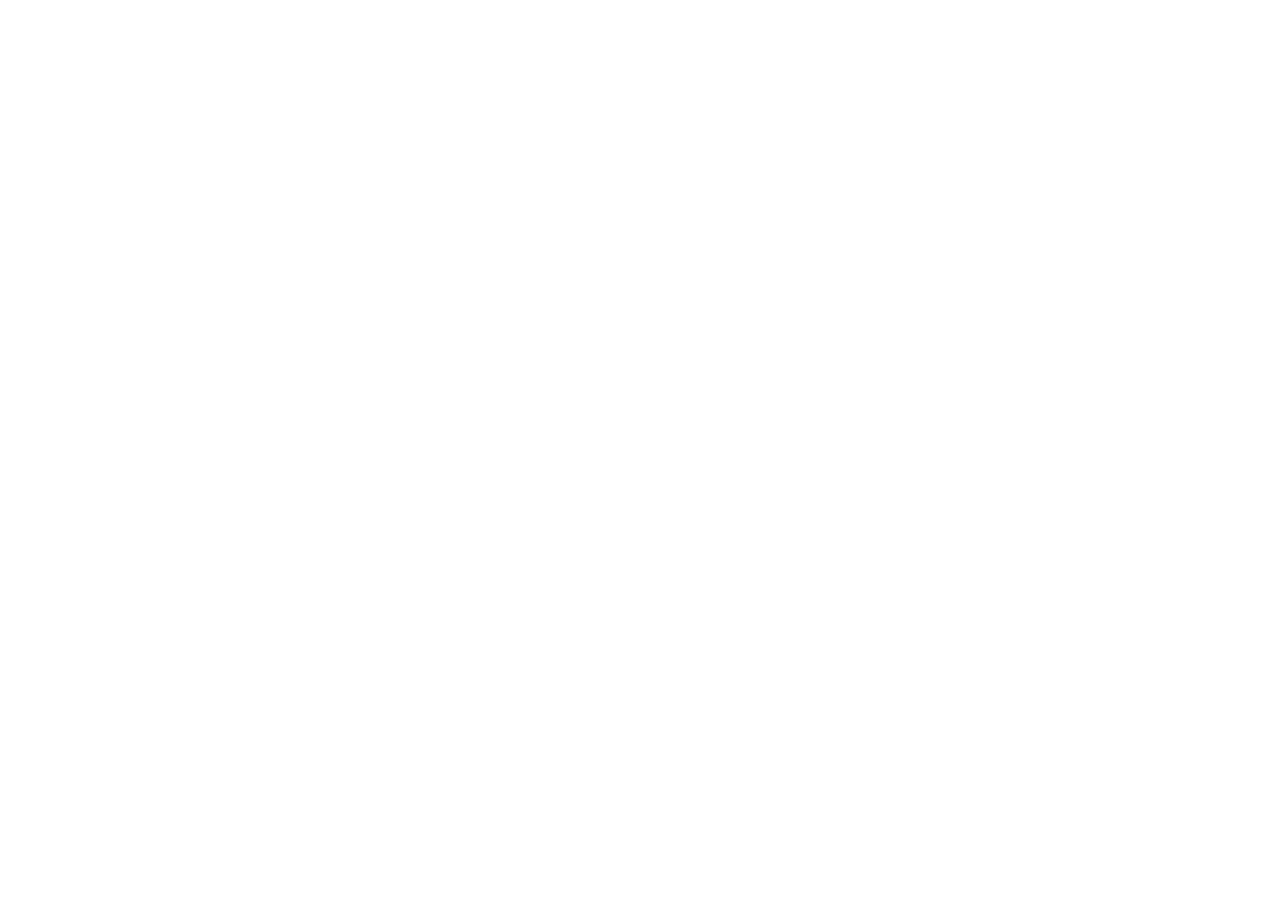
==== index.html @ 7c11d815 "Index_change" ====
<!DOCTYPE html>
<!-- saved from url=(0067)http://www.jdiazportfolio.com/desarollo_atraczion/html/index_6.html -->
<html>
<!--<![endif]-->

<head>
    <meta http-equiv="Content-Type" content="text/html; charset=UTF-8">
    <title>APP_ADVANCE
    </title>
    <meta name="google-site-verification" content="ICYBX1Roi07KupctHQJ2DNbftctWstk0-SpEl299LWQ">
    <meta charset="UTF-8">
    <script type="text/javascript" src="js/jquery-1.11.0.js"></script>
    <script type="text/javascript" src="js/uikit.js"></script>
    <script type="text/javascript" src="js/skrollr.min.js"></script>
    <meta name="description" content="">
    <meta name="Keywords" content="">
    <meta name="viewport" content="width=device-width, initial-scale=1.0, maximum-scale=1.0, user-scalable=no">
    <link type="text/css" rel="stylesheet" href="css/style.css">
    <link type="text/css" rel="stylesheet" href="css/style_mediaqueries.css">
    
   
</head>
<body>

</body>

</html>
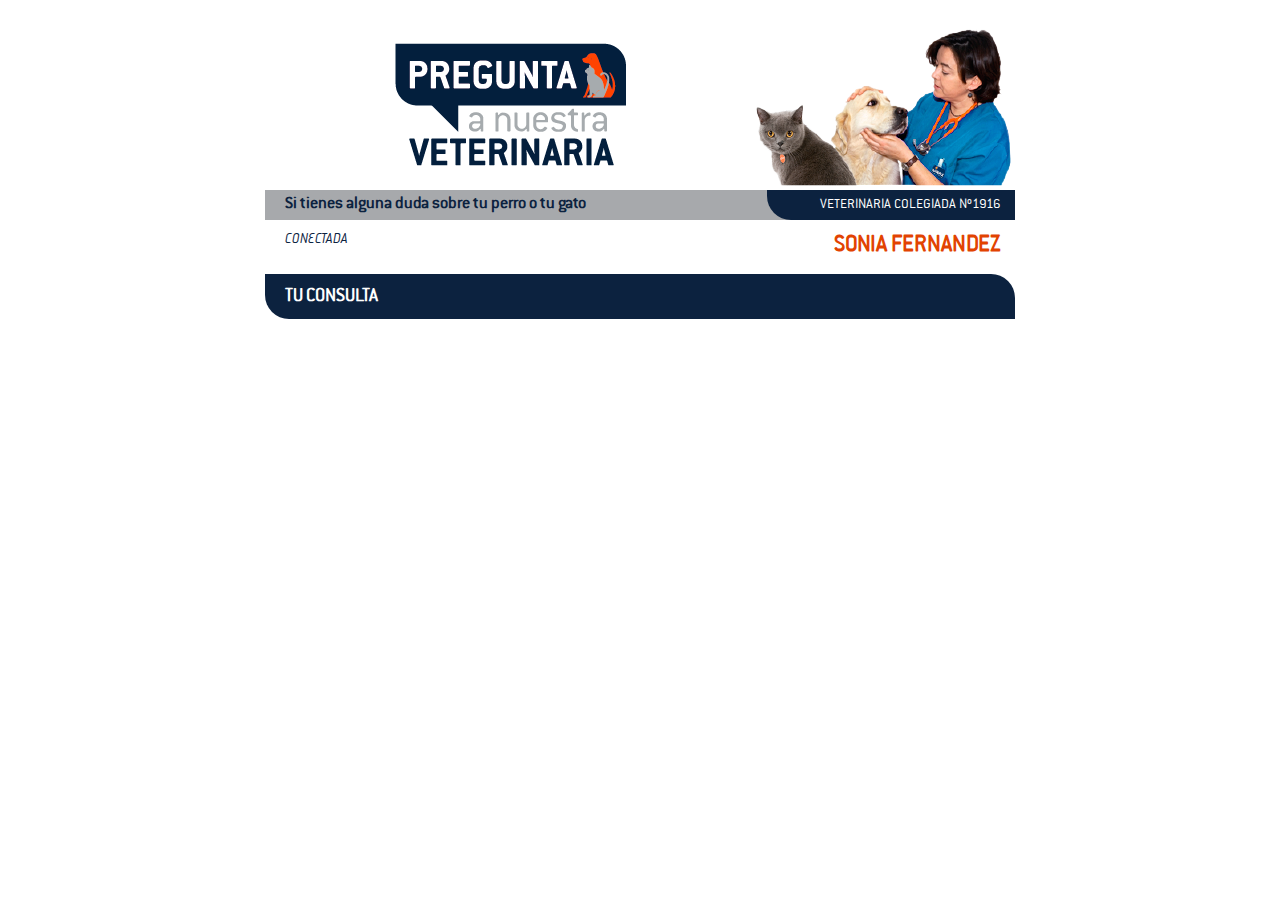
==== commit e2a0436e: "1er_maquetacion" ====
--- a/index.html
+++ b/index.html
@@ -21,6 +21,30 @@
    
 </head>
 <body>
+<div class="app">
+<header>
+    <div class="img">
+           <img src="img/img_cab_app_advance.png" alt="">
+    </div>
+    <div class="txt">
+        <ul>
+            <li><h2>Si tienes alguna duda sobre tu perro o  tu gato</h2></li>
+             <li class="colegiada"><span>VETERINARIA COLEGIADA  Nº1916</span></li>
+        </ul> 
+        <ul class="perfil">
+            <li>Conectada</li>
+            <li>Sonia Fernandez</li>
+
+        </ul>
+    </div>  
+    </header>
+
+
+    <div class="consulta">
+        <div class="cab">
+       <h3>TU CONSULTA</h3>
+
+    </div>
 
 </body>
 
--- a/css/style.css
+++ b/css/style.css
@@ -0,0 +1,138 @@
+/* GENERAL CHANGES */
+
+
+/* FONTS */
+/* GENERAL CHANGES */
+
+
+/* FONTS */
+
+@font-face {
+    font-family: 'conduit_itc_lightregular';
+    src: url('fonts/Conduit_ITC_Light.eot');
+    src: url('fonts/Conduit_ITC_Light.eot?#iefix') format('embedded-opentype'),
+         url('fonts/Conduit_ITC_Light.woff2') format('woff2'),
+         url('fonts/Conduit_ITC_Light.woff') format('woff'),
+         url('fonts/Conduit_ITC_Light.ttf') format('truetype'),
+         url('fonts/Conduit_ITC_Light.svg#conduit_itc_lightregular') format('svg');
+    font-weight: normal;
+    font-style: normal;
+
+}
+
+@font-face {
+    font-family: 'conduit_itclight_italic';
+    src: url('fonts/CONITCLI_0-webfont.eot');
+    src: url('fonts/CONITCLI_0-webfont.eot?#iefix') format('embedded-opentype'),
+         url('fonts/CONITCLI_0-webfont.woff2') format('woff2'),
+         url('fonts/CONITCLI_0-webfont.woff') format('woff'),
+         url('fonts/CONITCLI_0-webfont.ttf') format('truetype'),
+         url('fonts/CONITCLI_0-webfont.svg#conduit_itclight_italic') format('svg');
+    font-weight: normal;
+    font-style: normal;
+
+}
+
+/* Fin Fonts */
+
+
+/* APP */
+
+.app{
+  margin:auto;
+  width: 750px;
+  height: auto;
+  padding: 20px;
+}
+
+header{
+  position: relative;
+}
+
+header .img{
+  text-align: right;
+}
+
+header .txt {
+    height: auto;
+}
+
+.txt ul {
+    background-color: #a7a9ac;
+    height: 30px;
+    margin: 0;
+    padding-left: 20px;
+}
+
+.txt  ul + ul{
+    background-color:transparent;
+}
+
+header li{
+  position: relative;
+  display: inline-block;
+  vertical-align: top;
+}
+
+header li + li {
+    background-color: #0c223f;
+    border-radius: 0 0 0 24px;
+    height: 26px;
+    padding-right: 14px;
+    padding-top: 4px;
+    position: absolute;
+    right: 0;
+    text-align: right;
+    width: 234px;
+}
+
+header li span {
+    color: #fff;
+    font-family: "conduit_itc_lightregular";
+    font-size: 15px;
+}
+
+h2 {
+    color: #0c223f;
+    font-family: "conduit_itc_lightregular";
+    font-size: 18px;
+    margin: 0;
+    padding-top: 7px;
+    vertical-align: middle;
+}
+
+h3 {
+    color: #fff;
+    font-family: "conduit_itc_lightregular";
+    font-size: 20px;
+    margin: 0;
+    padding-top: 14px;
+}
+
+.perfil {
+    padding-top: 10px;
+}
+
+.perfil li {
+    color: #0c223f;
+    font-family: "conduit_itclight_italic";
+    font-size: 15px;
+    text-transform: uppercase;
+}
+
+.perfil li + li {
+    background: none repeat scroll 0 0 rgba(0, 0, 0, 0);
+    color: #e24301;
+    font-family: "conduit_itc_lightregular";
+    font-size: 25px;
+    font-weight: bold;
+    text-align: right;
+}
+
+.consulta .cab {
+    background-color: #0c223f;
+    border-radius: 0 24px;
+    height: 45px;
+    margin-top: 14px;
+    padding-left: 20px;
+}
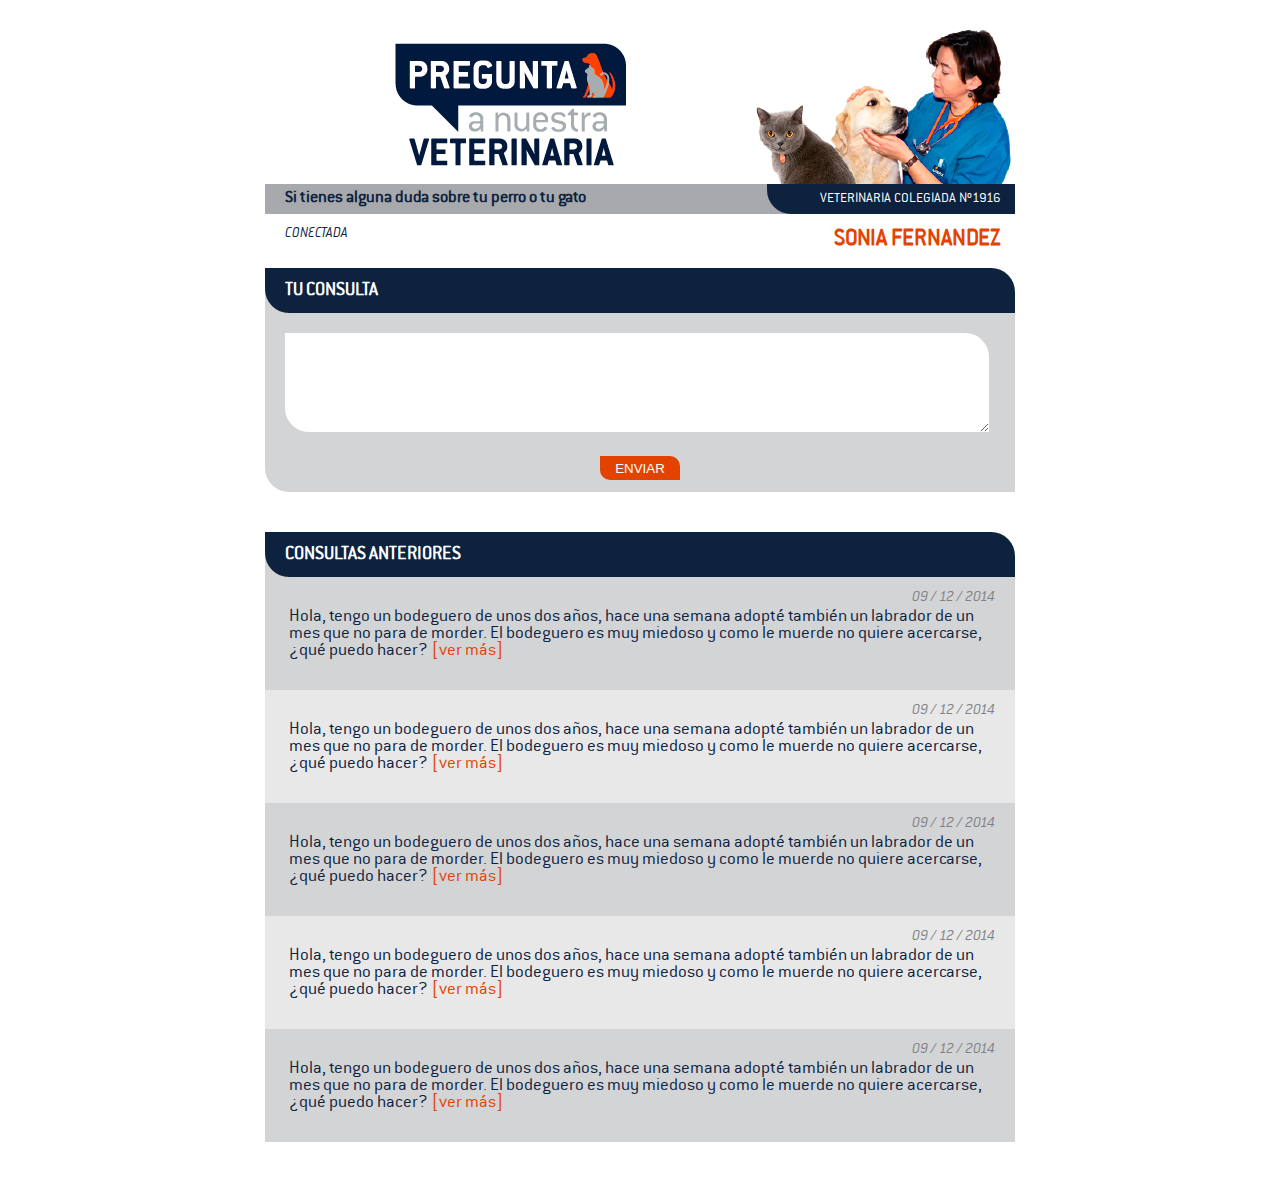
==== commit 8581dc89: "1era_pantalla" ====
--- a/index.html
+++ b/index.html
@@ -42,10 +42,48 @@
 
     <div class="consulta">
         <div class="cab">
-       <h3>TU CONSULTA</h3>
+            <h3>TU CONSULTA</h3>
+        </div>
+        <textarea></textarea>
+    <div class="button">
+        <button>ENVIAR</button>
+    </div>
+</div>
 
-    </div>
-
+        <div class="consulta_ant">
+        <div class="cab">
+            <h3>CONSULTAS ANTERIORES</h3>
+        </div>
+        <div class="odd_row">
+            <span class="date">09 / 12 / 2014</span>
+            <p>Hola, tengo un bodeguero de unos dos años, hace una semana adopté también un labrador de un
+mes que no para de morder. El bodeguero es muy miedoso y como le muerde no quiere acercarse, 
+¿qué puedo hacer?<a href="#">[ver más]</a></span></p>
+        </div>
+        <div class="pair_row">
+            <span class="date">09 / 12 / 2014</span>
+            <p>Hola, tengo un bodeguero de unos dos años, hace una semana adopté también un labrador de un
+mes que no para de morder. El bodeguero es muy miedoso y como le muerde no quiere acercarse, 
+¿qué puedo hacer?<a href="#">[ver más]</a></p>
+        </div>
+        <div class="odd_row">
+            <span class="date">09 / 12 / 2014</span>
+            <p>Hola, tengo un bodeguero de unos dos años, hace una semana adopté también un labrador de un
+mes que no para de morder. El bodeguero es muy miedoso y como le muerde no quiere acercarse, 
+¿qué puedo hacer?<a href="#">[ver más]</a></p>
+        </div>
+        <div class="pair_row">
+        <span class="date">09 / 12 / 2014</span>
+        <p>Hola, tengo un bodeguero de unos dos años, hace una semana adopté también un labrador de un
+mes que no para de morder. El bodeguero es muy miedoso y como le muerde no quiere acercarse, 
+¿qué puedo hacer?<a href="#">[ver más]</a></p>
+        </div>
+        <div class="odd_row">
+        <span class="date">09 / 12 / 2014</span>
+        <p>Hola, tengo un bodeguero de unos dos años, hace una semana adopté también un labrador de un
+mes que no para de morder. El bodeguero es muy miedoso y como le muerde no quiere acercarse, 
+¿qué puedo hacer?<a href="#">[ver más]</a></p>
+        </div>
 </body>
 
 </html>--- a/css/style.css
+++ b/css/style.css
@@ -40,6 +40,7 @@
 
 .app{
   margin:auto;
+  margin-bottom: 20px;
   width: 750px;
   height: auto;
   padding: 20px;
@@ -49,8 +50,9 @@
   position: relative;
 }
 
-header .img{
-  text-align: right;
+header .img {
+    height: 156px;
+    text-align: right;
 }
 
 header .txt {
@@ -109,6 +111,14 @@
     padding-top: 14px;
 }
 
+p {
+    color: #0c223f;
+    font-family: "conduit_itc_lightregular";
+    font-size: 19px;
+    margin: 0;
+    padding: 20px;
+}
+
 .perfil {
     padding-top: 10px;
 }
@@ -129,6 +139,12 @@
     text-align: right;
 }
 
+.consulta {
+    background-color: #d3d4d5;
+    border-radius: 0 24px;
+    height: 224px;
+}
+
 .consulta .cab {
     background-color: #0c223f;
     border-radius: 0 24px;
@@ -136,3 +152,80 @@
     margin-top: 14px;
     padding-left: 20px;
 }
+
+textarea{
+    border: 0 none;
+    border-radius: 0 24px;
+    height: 95px;
+    margin: 20px;
+    width: 700px;
+}
+
+
+p {
+    color: #0c223f;
+    font-family: "conduit_itc_lightregular";
+    font-size: 19px;
+    margin: 0;
+    padding: 4px 24px 30px;
+    text-align: left;
+}
+
+.button{
+     text-align: center; 
+}
+
+button {
+    background-color: #e24301;
+    border: 0 none;
+    border-radius: 0 10px;
+    color: #fff;
+    height: 24px;
+    text-align: center;
+    width: 80px;
+}
+
+.consulta_ant {
+    background-color:#d3d4d5;
+    margin-top:  40px;
+    border-radius: 0 24px;
+    height: auto;
+}
+
+.consulta_ant .cab {
+    background-color: #0c223f;
+    border-radius: 0 24px;
+    height: 45px;
+    margin-top: 14px;
+    padding-left: 20px;
+}
+
+
+.odd_row {
+    background-color: #d3d4d5;
+    display: block;
+    height: auto;
+    padding-top: 10px;
+    text-align: right;
+}
+
+.pair_row{
+    background-color: #e8e8e8;
+    display: block;
+    height: auto;
+    vertical-align: middle;
+    padding-top: 10px;
+    text-align: right;
+}
+
+.date{
+  font-family:"conduit_itclight_italic";
+  padding-right:20px;
+  color: #808285;
+}
+
+.consulta_ant a{
+    color: #e24301;
+    padding-left: 4px;
+    text-decoration: none;
+}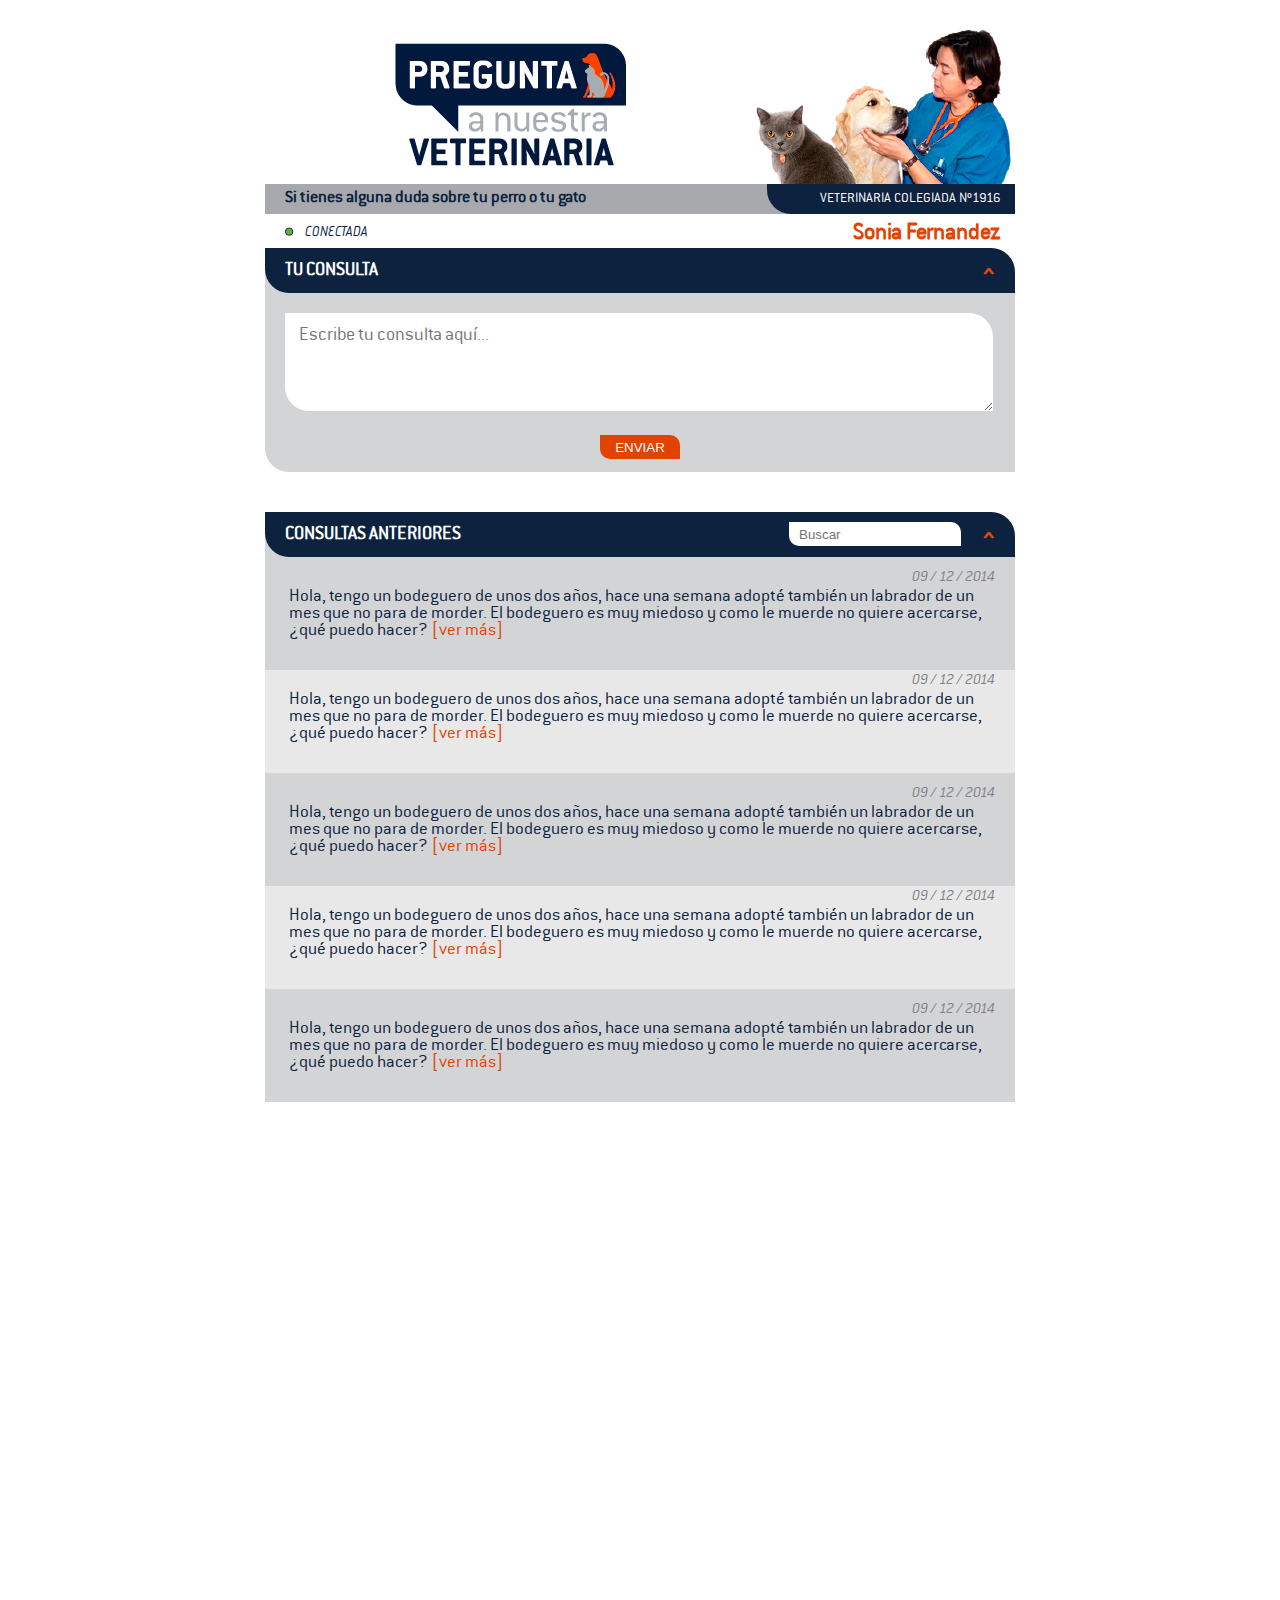
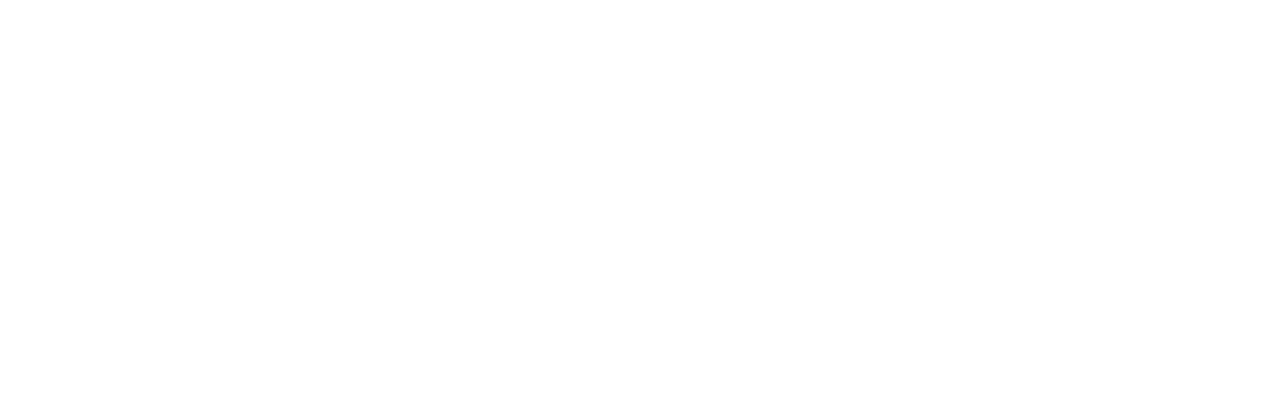
==== commit 2293f384: "CHANGES_CSS" ====
--- a/index.html
+++ b/index.html
@@ -32,8 +32,8 @@
              <li class="colegiada"><span>VETERINARIA COLEGIADA  Nº1916</span></li>
         </ul> 
         <ul class="perfil">
-            <li>Conectada</li>
-            <li>Sonia Fernandez</li>
+            <li><span>Conectada</span></li>
+            <li><h3>Sonia Fernandez</h3></li>
 
         </ul>
     </div>  
@@ -44,7 +44,7 @@
         <div class="cab">
             <h3>TU CONSULTA</h3>
         </div>
-        <textarea></textarea>
+        <textarea placeholder="Escribe tu consulta aquí..."></textarea>
     <div class="button">
         <button>ENVIAR</button>
     </div>
@@ -53,6 +53,7 @@
         <div class="consulta_ant">
         <div class="cab">
             <h3>CONSULTAS ANTERIORES</h3>
+            <input type="text" placeholder="Buscar">
         </div>
         <div class="odd_row">
             <span class="date">09 / 12 / 2014</span>
@@ -84,6 +85,11 @@
 mes que no para de morder. El bodeguero es muy miedoso y como le muerde no quiere acercarse, 
 ¿qué puedo hacer?<a href="#">[ver más]</a></p>
         </div>
+<div class="loading">
+
+</div>
 </body>
 
-</html>+
+</html>
+
--- a/css/style.css
+++ b/css/style.css
@@ -33,6 +33,19 @@
 
 }
 
+@font-face {
+    font-family: 'conduit_itcbold';
+    src: url('fonts/CONDITCB_0-webfont.eot');
+    src: url('fonts/CONDITCB_0-webfont.eot?#iefix') format('embedded-opentype'),
+         url('fonts/CONDITCB_0-webfont.woff2') format('woff2'),
+         url('fonts/CONDITCB_0-webfont.woff') format('woff'),
+         url('fonts/CONDITCB_0-webfont.ttf') format('truetype'),
+         url('fonts/CONDITCB_0-webfont.svg#conduit_itcbold') format('svg');
+    font-weight: normal;
+    font-style: normal;
+
+}
+
 /* Fin Fonts */
 
 
@@ -56,7 +69,7 @@
 }
 
 header .txt {
-    height: auto;
+    height: 50px;
 }
 
 .txt ul {
@@ -104,11 +117,45 @@
 }
 
 h3 {
+    background: url("../img/img_icon_arrow.png") no-repeat scroll 698px 20px rgba(0, 0, 0, 0);
     color: #fff;
+    display: inline-block;
     font-family: "conduit_itc_lightregular";
     font-size: 20px;
     margin: 0;
     padding-top: 14px;
+    width: 100%;
+}
+
+h4 {
+    background: url("../img/img_icon_question.png") no-repeat scroll 10px 0px rgba(0, 0, 0, 0);
+    color: #0c223f;
+    display: inline-block;
+    font-family: "conduit_itc_lightregular";
+    font-size: 20px;
+    font-weight: 800;
+    margin: 0;
+    max-width: 706px;
+    padding-left: 44px;
+    padding-top: 4px;
+    text-align: left;
+    width: 100%;
+}
+
+.answer h4 {
+    background: url("../img/img_icon_answer.png") no-repeat scroll 10px 10px rgba(0, 0, 0, 0);
+    color: #0c223f;
+    display: inline-block;
+    font-family: "conduit_itc_lightregular";
+    font-size: 20px;
+    font-weight: 800;
+    margin: 0;
+    max-width: 706px;
+    padding-left: 44px;
+    padding-top: 14px;
+    padding-bottom: 4px;
+    text-align: left;
+    width: 100%;
 }
 
 p {
@@ -119,24 +166,30 @@
     padding: 20px;
 }
 
-.perfil {
-    padding-top: 10px;
-}
-
-.perfil li {
+.perfil li span {
+    background: url("../img/img_icon_on.png") no-repeat scroll 0 4px rgba(0, 0, 0, 0);
     color: #0c223f;
     font-family: "conduit_itclight_italic";
     font-size: 15px;
+    padding-left: 20px;
     text-transform: uppercase;
+}
+
+.perfil > li {
+    padding-top: 8px;
 }
 
 .perfil li + li {
     background: none repeat scroll 0 0 rgba(0, 0, 0, 0);
+}
+
+.perfil h3{
     color: #e24301;
     font-family: "conduit_itc_lightregular";
     font-size: 25px;
     font-weight: bold;
     text-align: right;
+    padding-top: 0px;
 }
 
 .consulta {
@@ -145,22 +198,47 @@
     height: 224px;
 }
 
+.cab {
+    background-color: #0c223f;
+    border-radius: 0 24px;
+    height: 45px;
+    margin-top: 14px;
+    padding-left: 20px;
+    padding-right: 20px;
+}
+
 .consulta .cab {
     background-color: #0c223f;
     border-radius: 0 24px;
     height: 45px;
     margin-top: 14px;
     padding-left: 20px;
-}
-
-textarea{
+    padding-right: 20px;
+}
+
+input {
     border: 0 none;
-    border-radius: 0 24px;
-    height: 95px;
+    border-radius: 0 10px;
+    height: 22px;
+    margin-right: 20px;
+    margin-top: 10px;
+    padding-left: 10px;
+    position: absolute;
+    top:0;
+    right: 34px;
+    width: 160px;
+}
+
+textarea {
+    border: 0 none;
+    border-radius: 0 24px;
+    font-family: "conduit_itc_lightregular";
+    font-size: 20px;
+    height: 70px;
     margin: 20px;
-    width: 700px;
-}
-
+    padding: 14px;
+    width: 680px;
+}
 
 p {
     color: #0c223f;
@@ -186,13 +264,14 @@
 }
 
 .consulta_ant {
-    background-color:#d3d4d5;
-    margin-top:  40px;
-    border-radius: 0 24px;
+    background-color: #d3d4d5;
+    border-radius: 0 24px 24px;
     height: auto;
+    margin-top: 40px;
 }
 
 .consulta_ant .cab {
+    position: relative;
     background-color: #0c223f;
     border-radius: 0 24px;
     height: 45px;
@@ -214,7 +293,6 @@
     display: block;
     height: auto;
     vertical-align: middle;
-    padding-top: 10px;
     text-align: right;
 }
 
@@ -228,4 +306,30 @@
     color: #e24301;
     padding-left: 4px;
     text-decoration: none;
+}
+
+.question p{
+  padding-left: 44px;
+}
+
+.answer {
+    background-color: #f4f4f4;
+    padding-top: 10px;
+}
+
+.answer p{
+  padding-left: 44px;
+  color:#666666;
+}
+
+.no_show{
+  display: none;
+}
+
+.loading{
+  position: absolute;
+  background-color:#fff;
+  opacity: 0.8;
+  width: 100%;
+  height:100%;
 }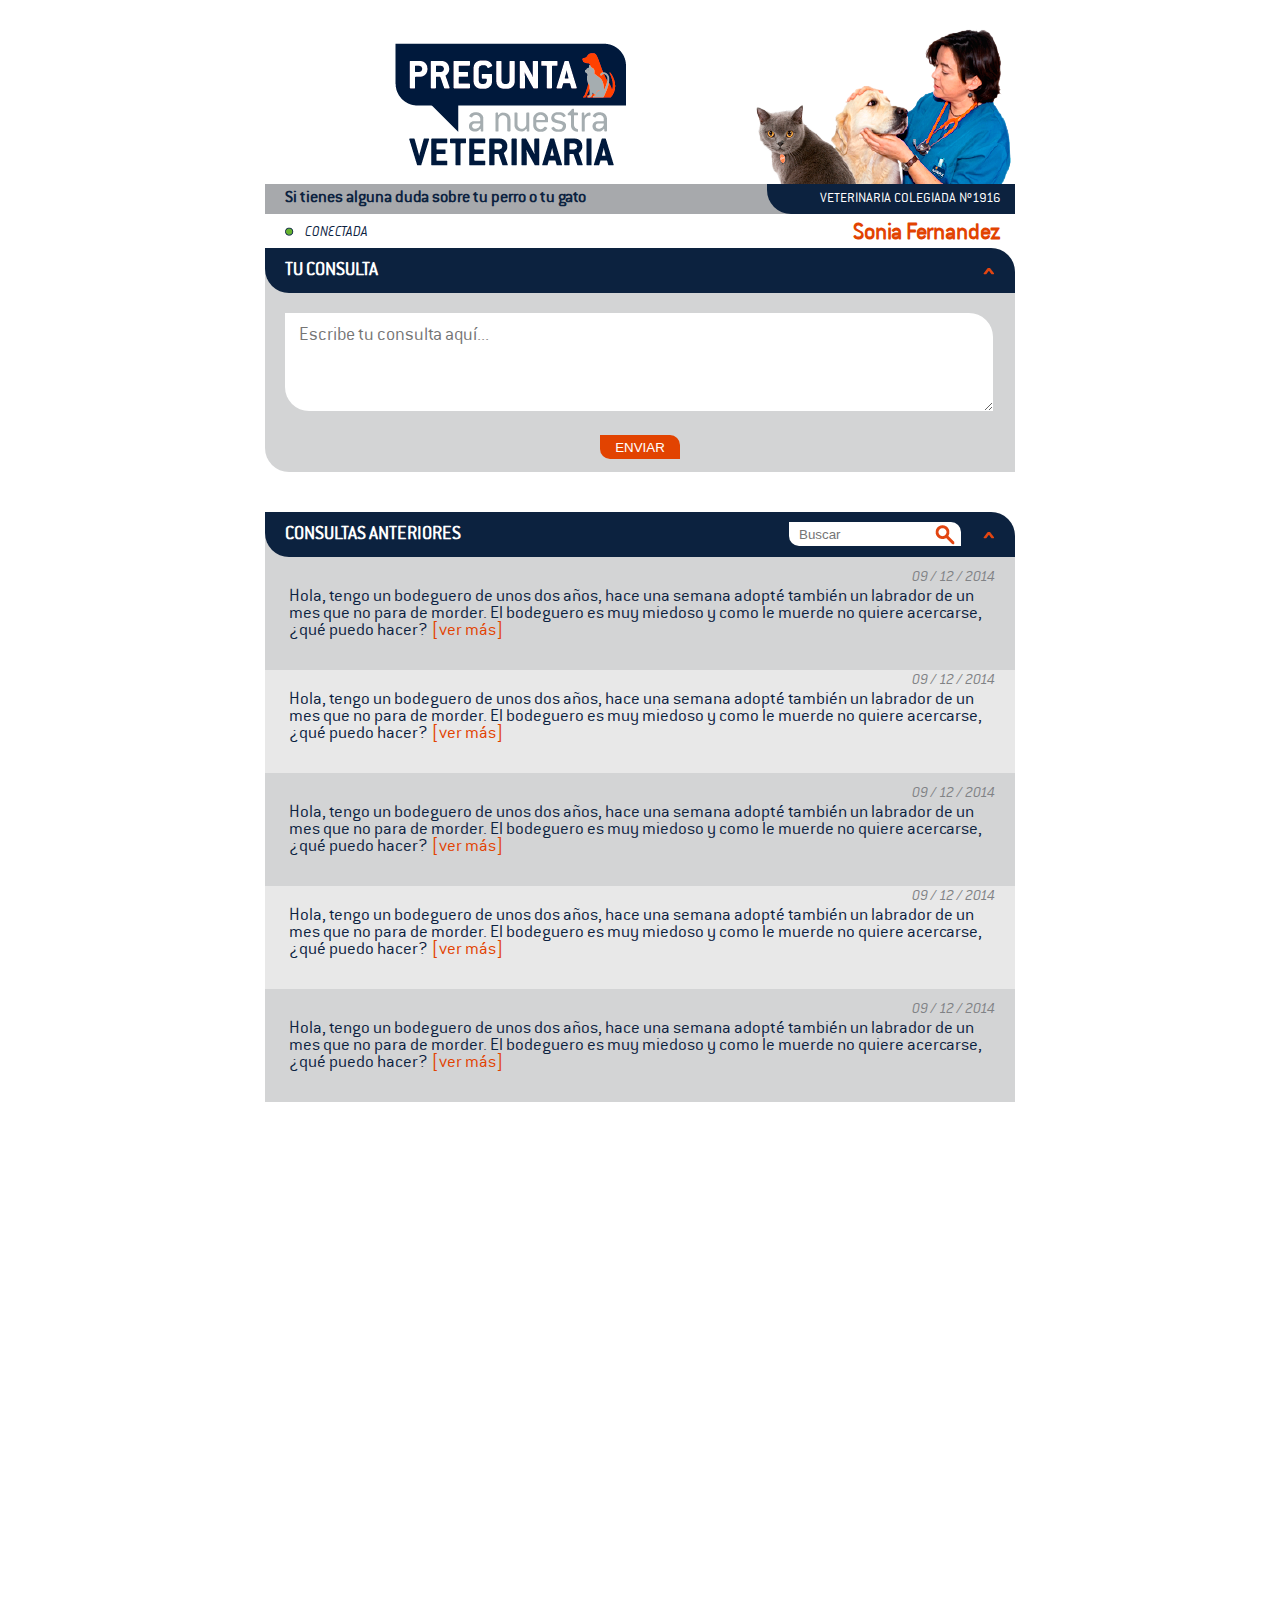
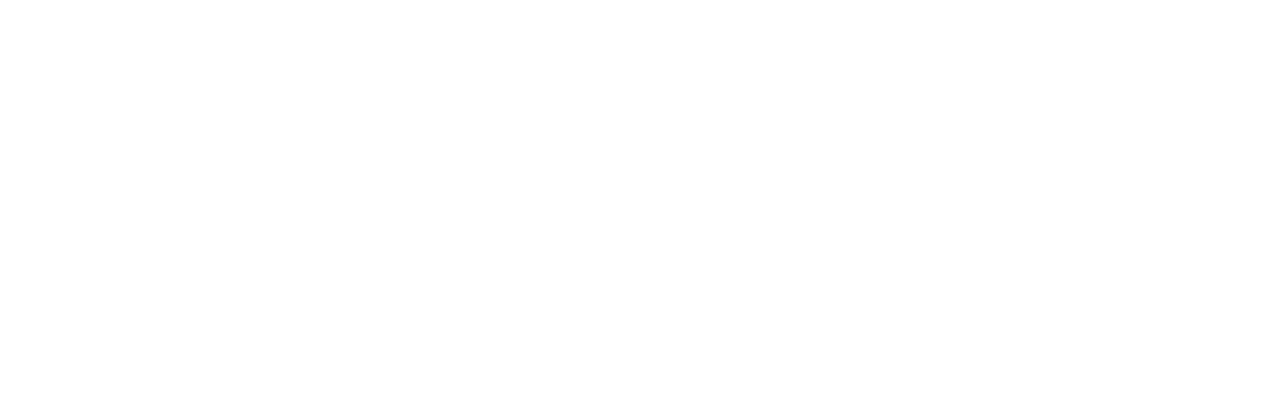
==== commit c88f30d8: "ICON (LUPA + CLOSE)" ====
--- a/index.html
+++ b/index.html
@@ -54,6 +54,7 @@
         <div class="cab">
             <h3>CONSULTAS ANTERIORES</h3>
             <input type="text" placeholder="Buscar">
+            <input class="lupa">
         </div>
         <div class="odd_row">
             <span class="date">09 / 12 / 2014</span>
@@ -85,9 +86,7 @@
 mes que no para de morder. El bodeguero es muy miedoso y como le muerde no quiere acercarse, 
 ¿qué puedo hacer?<a href="#">[ver más]</a></p>
         </div>
-<div class="loading">
-
-</div>
+<div class="loading"></div>
 </body>
 
 
--- a/css/style.css
+++ b/css/style.css
@@ -217,6 +217,7 @@
 }
 
 input {
+    background:#fff;
     border: 0 none;
     border-radius: 0 10px;
     height: 22px;
@@ -224,9 +225,17 @@
     margin-top: 10px;
     padding-left: 10px;
     position: absolute;
-    top:0;
     right: 34px;
+    top: 0;
     width: 160px;
+}
+
+.lupa {
+    background: url("../img/img_icon_lupa.png") no-repeat scroll 6px 3px transparent;
+    cursor: pointer;
+    position: absolute;
+    width: 20px;
+    z-index: 100000;
 }
 
 textarea {
@@ -308,6 +317,10 @@
     text-decoration: none;
 }
 
+.question{
+  position: relative;
+}
+
 .question p{
   padding-left: 44px;
 }
@@ -324,6 +337,11 @@
 
 .no_show{
   display: none;
+}
+
+.close{
+  position: absolute;
+  right: 20px;
 }
 
 .loading{
@@ -332,4 +350,4 @@
   opacity: 0.8;
   width: 100%;
   height:100%;
-}+}
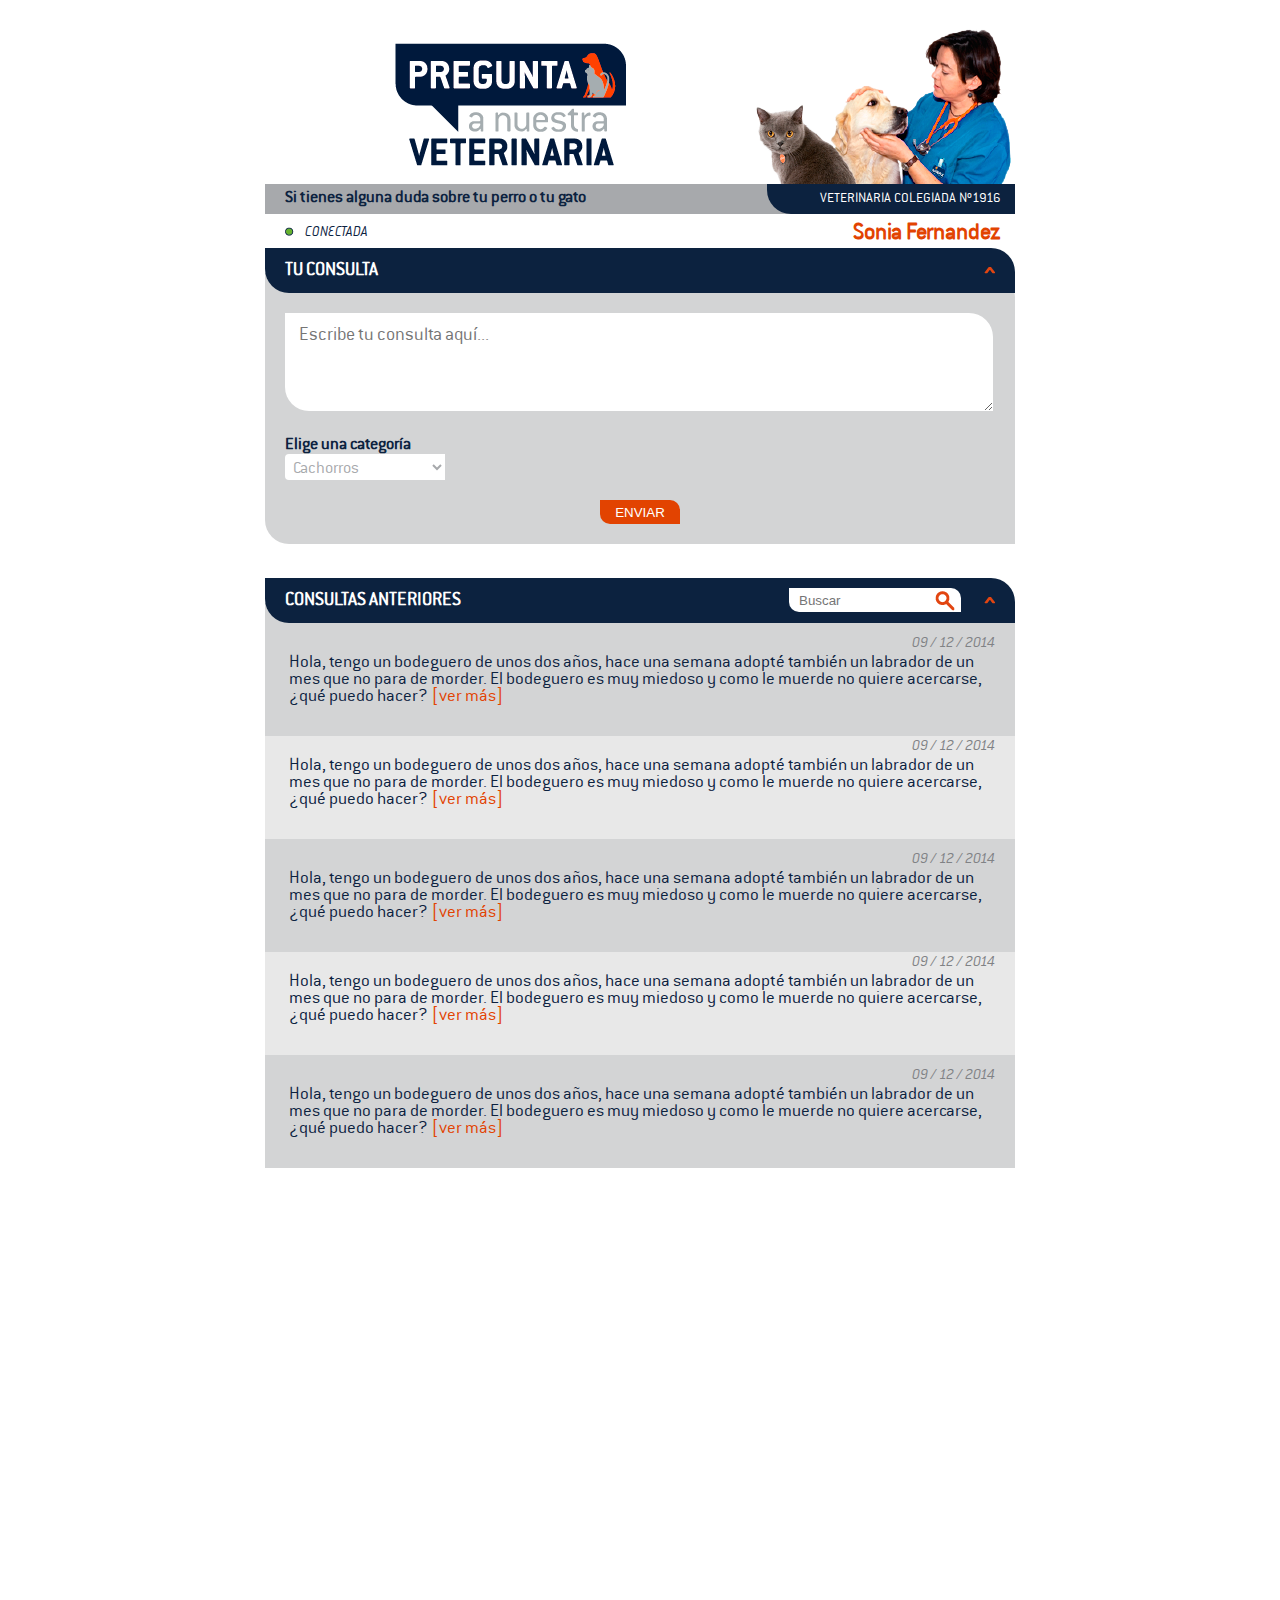
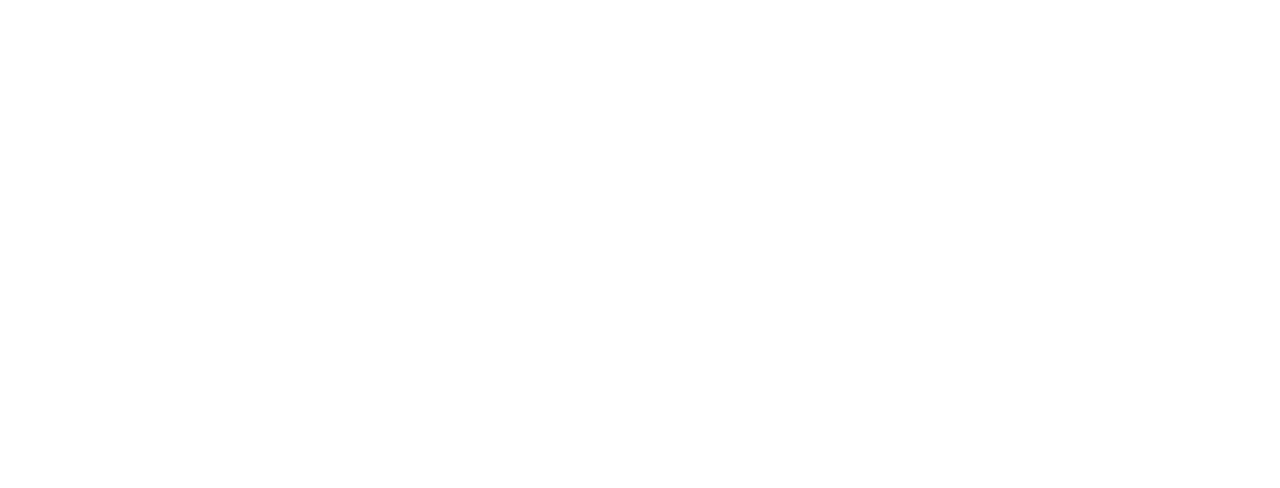
==== commit 80ae378e: "Changes CSS / STRUCTURE" ====
--- a/index.html
+++ b/index.html
@@ -32,7 +32,7 @@
              <li class="colegiada"><span>VETERINARIA COLEGIADA  Nº1916</span></li>
         </ul> 
         <ul class="perfil">
-            <li><span>Conectada</span></li>
+            <li><span class="on">Conectada</span></li>
             <li><h3>Sonia Fernandez</h3></li>
 
         </ul>
@@ -40,22 +40,41 @@
     </header>
 
 
+
+        <div class="cab">
+            <ul>
+                <li><h3>TU CONSULTA</h3>
+                <li><a href="#"><img src="img/img_icon_arrow_top.png" alt=""></a></li>
+            </ul>
+        </div>
     <div class="consulta">
+        <textarea placeholder="Escribe tu consulta aquí..."></textarea>
+        <h3>Elige una categoría</h3>
+        <select name="Categoria">
+                    <option value="Cachorros">Cachorros</option>
+                    <option value="Conducta">Conducta</option>
+                    <option value="Curiosidades">Curiosidades</option>
+                    <option value="Educación">Educación</option>
+                    <option value="Nutrición">Nutrición</option>
+                    <option value="Ocio">Ocio</option>
+                    <option value="Razas">Razas</option>
+                    <option value="Dudas Generales">Dudas Generales</option>
+                </select>
+        <div class="button">
+            <button>ENVIAR</button>
+        </div>
+    </div>
+
+
         <div class="cab">
-            <h3>TU CONSULTA</h3>
-        </div>
-        <textarea placeholder="Escribe tu consulta aquí..."></textarea>
-    <div class="button">
-        <button>ENVIAR</button>
-    </div>
-</div>
-
-        <div class="consulta_ant">
-        <div class="cab">
-            <h3>CONSULTAS ANTERIORES</h3>
+           <ul> 
+            <li><h3>CONSULTAS ANTERIORES</h3></li>
+            <li><a href="#"><img src="img/img_icon_arrow_top.png" alt=""></a></li>
+           </ul>
             <input type="text" placeholder="Buscar">
             <input class="lupa">
         </div>
+    <div class="consulta_ant">
         <div class="odd_row">
             <span class="date">09 / 12 / 2014</span>
             <p>Hola, tengo un bodeguero de unos dos años, hace una semana adopté también un labrador de un
@@ -86,6 +105,7 @@
 mes que no para de morder. El bodeguero es muy miedoso y como le muerde no quiere acercarse, 
 ¿qué puedo hacer?<a href="#">[ver más]</a></p>
         </div>
+    </div>
 <div class="loading"></div>
 </body>
 
--- a/css/style.css
+++ b/css/style.css
@@ -116,6 +116,15 @@
     vertical-align: middle;
 }
 
+.consulta > h3 {
+    color: #0c223f;
+    font-size: 18px;
+    font-weight: 900;
+    max-width: 730px;
+    padding-left: 20px;
+    padding-top: 0;
+}
+
 h3 {
     background: url("../img/img_icon_arrow.png") no-repeat scroll 698px 20px rgba(0, 0, 0, 0);
     color: #fff;
@@ -125,6 +134,10 @@
     margin: 0;
     padding-top: 14px;
     width: 100%;
+}
+
+.expand{
+      background: url("../img/img_icon_arrow.png");
 }
 
 h4 {
@@ -167,7 +180,6 @@
 }
 
 .perfil li span {
-    background: url("../img/img_icon_on.png") no-repeat scroll 0 4px rgba(0, 0, 0, 0);
     color: #0c223f;
     font-family: "conduit_itclight_italic";
     font-size: 15px;
@@ -175,6 +187,14 @@
     text-transform: uppercase;
 }
 
+.on {
+    background: url("../img/img_icon_on.png") no-repeat scroll 0 4px rgba(0, 0, 0, 0);
+}
+
+.off {
+    background: url("../img/img_icon_off.png") no-repeat scroll 0 4px rgba(0, 0, 0, 0);
+}
+
 .perfil > li {
     padding-top: 8px;
 }
@@ -195,7 +215,11 @@
 .consulta {
     background-color: #d3d4d5;
     border-radius: 0 24px;
-    height: 224px;
+    height: auto;
+    padding-top: 20px;
+    position: relative;
+    top: -20px;
+    z-index: 0;
 }
 
 .cab {
@@ -205,15 +229,35 @@
     margin-top: 14px;
     padding-left: 20px;
     padding-right: 20px;
-}
-
-.consulta .cab {
-    background-color: #0c223f;
-    border-radius: 0 24px;
-    height: 45px;
-    margin-top: 14px;
-    padding-left: 20px;
-    padding-right: 20px;
+    position: relative;
+    z-index: 10000;
+}
+
+.cab > ul {
+    margin: 0;
+    padding: 0;
+}
+
+.cab li {
+    display: inline-block;
+    list-style: outside none none;
+    width: auto;
+}
+.cab li + li {
+    position: absolute;
+    right: 20px;
+    top: 12px;
+    width: auto;
+}
+
+.consulta_ant {
+    background-color: #d3d4d5;
+    border-radius: 0 24px 24px;
+    height: auto;
+    padding-top: 20px;
+    position: relative;
+    top: -20px;
+    z-index: 0;
 }
 
 input {
@@ -259,7 +303,9 @@
 }
 
 .button{
-     text-align: center; 
+     text-align: center;
+     padding-top: 20px;
+     padding-bottom: 20px;
 }
 
 button {
@@ -276,7 +322,6 @@
     background-color: #d3d4d5;
     border-radius: 0 24px 24px;
     height: auto;
-    margin-top: 40px;
 }
 
 .consulta_ant .cab {
@@ -344,6 +389,21 @@
   right: 20px;
 }
 
+select {
+    background: none repeat scroll 0 0 #fff;
+    border: 0 none;
+    border-radius: 4px 0 0 4px;
+    color: #a7a9ac;
+    font-family: "conduit_itc_lightregular";
+    font-size: 18px;
+    height: 26px;
+    margin-left: 20px;
+    padding-left: 4px;
+    padding-top: 4px;
+    vertical-align: middle;
+    width: 160px;
+}
+
 .loading{
   position: absolute;
   background-color:#fff;
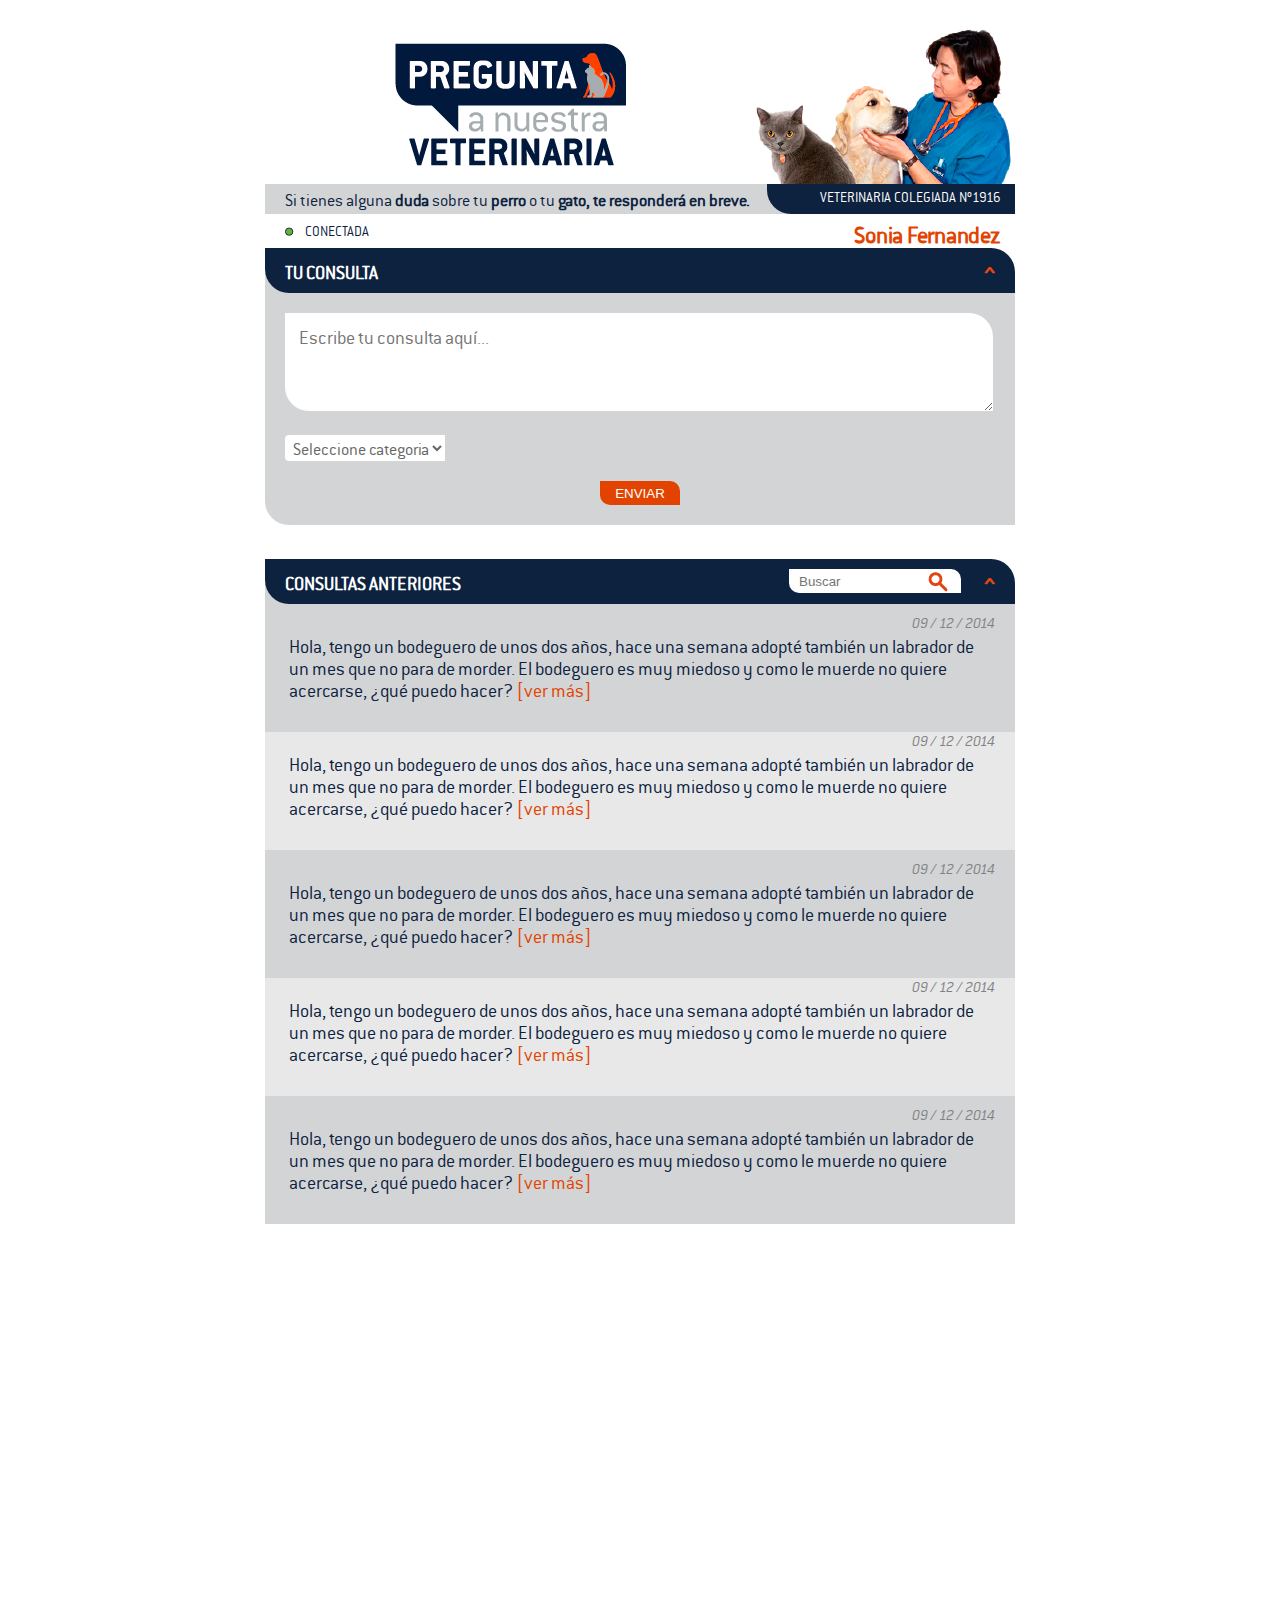
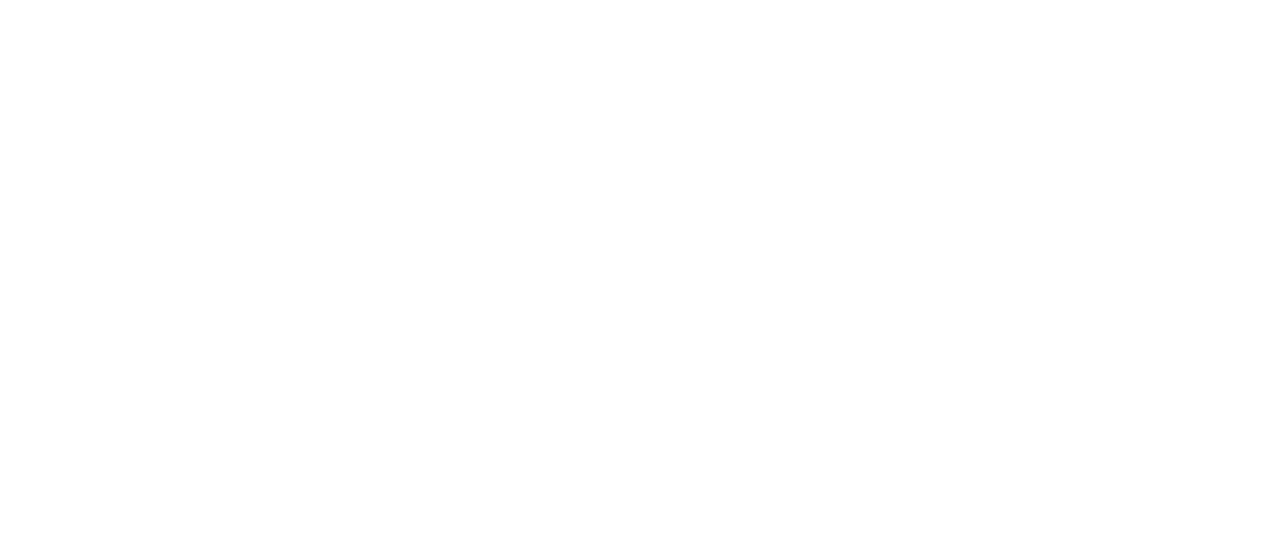
==== commit 1f957e9c: "MAQUETA_APP_ADVANCE (1era_version)" ====
--- a/index.html
+++ b/index.html
@@ -28,7 +28,7 @@
     </div>
     <div class="txt">
         <ul>
-            <li><h2>Si tienes alguna duda sobre tu perro o  tu gato</h2></li>
+            <li><h2>Si tienes alguna <strong>duda</strong> sobre tu <strong>perro</strong> o  tu <strong>gato, te responderá en breve.</strong></h2></li>
              <li class="colegiada"><span>VETERINARIA COLEGIADA  Nº1916</span></li>
         </ul> 
         <ul class="perfil">
@@ -41,30 +41,55 @@
 
 
 
-        <div class="cab">
-            <ul>
-                <li><h3>TU CONSULTA</h3>
-                <li><a href="#"><img src="img/img_icon_arrow_top.png" alt=""></a></li>
-            </ul>
+    <div id="accordion">
+            <div class="cab">
+                <ul>
+                    <li><h3>TU CONSULTA</h3>
+                    </li><li><a data-show="open" class="button-accordion"><img alt="" src="img/img_icon_arrow_top.png"></a></li>
+                </ul>
+            </div>
+        <div class="consulta">
+            <div style="display: none;" class="message-layer">
+                <div class="message">
+                    <ul>
+                        <li>
+                            <p>Tu Consulta se ha enviado con éxito. <br>
+                            En breve nuestro experto te responderá.<br>
+                            Gracias por confiar en Advance</p>
+                        </li>
+                        <li>
+                            <span id="success-close">
+                                <img src="img/img_close_message.png">
+                            </span>
+                        </li>
+                    </ul>
+                </div>
+                <div style="" class="opacity-layer"></div>
+            </div>
+            <form action="register_answer.asp" id="register_answer">
+            <textarea placeholder="Escribe tu consulta aquí..." name="Consulta"></textarea>
+                        <!--<h3>Elige una categoría</h3>-->
+            <select name="Categoria">
+                <option selected="" value="">Seleccione categoria</option>
+                <option value="Cachorros">Cachorros</option>
+                <option value="Conducta">Conducta</option>
+                <option value="Curiosidades">Curiosidades</option>
+                <option value="Educación">Educación</option>
+                <option value="Nutrición">Nutrición</option>
+                <option value="Ocio">Ocio</option>
+                <option value="Razas">Razas</option>
+                <option value="Dudas Generales">Dudas Generales</option>
+            </select>
+            <input type="hidden" value="780248377" id="registroIdFacebook" name="registroIdFacebook">
+            <div class="button">
+                            <!--<a class="fancybox" href="#popUpPermission" id="btnPermission" style="display:block;" >
+                                <button style="display:none;">ENVIAR</button>
+                            </a>--> 
+                <button style="display: none;" id="btnPermission" href="#popUpPermission" class="fancybox">ENVIAR</button>
+                <button style="" id="btnAccess">ENVIAR</button>
+            </div>
+            </form>
         </div>
-    <div class="consulta">
-        <textarea placeholder="Escribe tu consulta aquí..."></textarea>
-        <h3>Elige una categoría</h3>
-        <select name="Categoria">
-                    <option value="Cachorros">Cachorros</option>
-                    <option value="Conducta">Conducta</option>
-                    <option value="Curiosidades">Curiosidades</option>
-                    <option value="Educación">Educación</option>
-                    <option value="Nutrición">Nutrición</option>
-                    <option value="Ocio">Ocio</option>
-                    <option value="Razas">Razas</option>
-                    <option value="Dudas Generales">Dudas Generales</option>
-                </select>
-        <div class="button">
-            <button>ENVIAR</button>
-        </div>
-    </div>
-
 
         <div class="cab">
            <ul> 
--- a/css/style.css
+++ b/css/style.css
@@ -1,20 +1,15 @@
 /* GENERAL CHANGES */
 
-
 /* FONTS */
-/* GENERAL CHANGES */
-
-
-/* FONTS */
 
 @font-face {
-    font-family: 'conduit_itc_lightregular';
-    src: url('fonts/Conduit_ITC_Light.eot');
-    src: url('fonts/Conduit_ITC_Light.eot?#iefix') format('embedded-opentype'),
-         url('fonts/Conduit_ITC_Light.woff2') format('woff2'),
-         url('fonts/Conduit_ITC_Light.woff') format('woff'),
-         url('fonts/Conduit_ITC_Light.ttf') format('truetype'),
-         url('fonts/Conduit_ITC_Light.svg#conduit_itc_lightregular') format('svg');
+    font-family: 'conduit_itclight';
+    src: url('fonts/CONDITCL-webfont.eot');
+    src: url('fonts/CONDITCL-webfont.eot?#iefix') format('embedded-opentype'),
+         url('fonts/CONDITCL-webfont.woff2') format('woff2'),
+         url('fonts/CONDITCL-webfont.woff') format('woff'),
+         url('fonts/CONDITCL-webfont.ttf') format('truetype'),
+         url('fonts/CONDITCL-webfont.svg#conduit_itclight') format('svg');
     font-weight: normal;
     font-style: normal;
 
@@ -73,7 +68,7 @@
 }
 
 .txt ul {
-    background-color: #a7a9ac;
+    background-color: #d3d4d5;
     height: 30px;
     margin: 0;
     padding-left: 20px;
@@ -103,17 +98,23 @@
 
 header li span {
     color: #fff;
-    font-family: "conduit_itc_lightregular";
+    font-family: 'conduit_itclight';
     font-size: 15px;
 }
 
 h2 {
     color: #0c223f;
-    font-family: "conduit_itc_lightregular";
+    font-family: 'conduit_itclight';
     font-size: 18px;
+    font-weight: normal;
     margin: 0;
     padding-top: 7px;
     vertical-align: middle;
+}
+
+h2 strong {
+    color: #0c223f;
+    font-family: "conduit_itclight";
 }
 
 .consulta > h3 {
@@ -129,7 +130,7 @@
     background: url("../img/img_icon_arrow.png") no-repeat scroll 698px 20px rgba(0, 0, 0, 0);
     color: #fff;
     display: inline-block;
-    font-family: "conduit_itc_lightregular";
+    font-family: 'conduit_itclight';
     font-size: 20px;
     margin: 0;
     padding-top: 14px;
@@ -144,7 +145,7 @@
     background: url("../img/img_icon_question.png") no-repeat scroll 10px 0px rgba(0, 0, 0, 0);
     color: #0c223f;
     display: inline-block;
-    font-family: "conduit_itc_lightregular";
+    font-family: 'conduit_itclight';
     font-size: 20px;
     font-weight: 800;
     margin: 0;
@@ -159,7 +160,7 @@
     background: url("../img/img_icon_answer.png") no-repeat scroll 10px 10px rgba(0, 0, 0, 0);
     color: #0c223f;
     display: inline-block;
-    font-family: "conduit_itc_lightregular";
+    font-family: 'conduit_itclight';
     font-size: 20px;
     font-weight: 800;
     margin: 0;
@@ -173,7 +174,7 @@
 
 p {
     color: #0c223f;
-    font-family: "conduit_itc_lightregular";
+    font-family: 'conduit_itclight';
     font-size: 19px;
     margin: 0;
     padding: 20px;
@@ -181,7 +182,7 @@
 
 .perfil li span {
     color: #0c223f;
-    font-family: "conduit_itclight_italic";
+    font-family: 'conduit_itclight';
     font-size: 15px;
     padding-left: 20px;
     text-transform: uppercase;
@@ -205,7 +206,7 @@
 
 .perfil h3{
     color: #e24301;
-    font-family: "conduit_itc_lightregular";
+    font-family: 'conduit_itclight';
     font-size: 25px;
     font-weight: bold;
     text-align: right;
@@ -247,7 +248,7 @@
     position: absolute;
     right: 20px;
     top: 12px;
-    width: auto;
+    width: auto;p
 }
 
 .consulta_ant {
@@ -276,16 +277,20 @@
 
 .lupa {
     background: url("../img/img_icon_lupa.png") no-repeat scroll 6px 3px transparent;
+    border:0;
+    border-radius: 0;
     cursor: pointer;
+    display: inline-block;
+    height: 24px;
     position: absolute;
-    width: 20px;
+    width: 27px;
     z-index: 100000;
 }
 
 textarea {
     border: 0 none;
     border-radius: 0 24px;
-    font-family: "conduit_itc_lightregular";
+    font-family: 'conduit_itclight';
     font-size: 20px;
     height: 70px;
     margin: 20px;
@@ -293,9 +298,20 @@
     width: 680px;
 }
 
+#register_answer h3 {
+    background: none repeat scroll 0 0 rgba(0, 0, 0, 0);
+    color: #0c223f;
+    font-size: 18px;
+    font-weight: 900;
+    max-width: 730px;
+    padding-bottom: 5px;
+    padding-left: 20px;
+    padding-top: 0;
+}
+
 p {
     color: #0c223f;
-    font-family: "conduit_itc_lightregular";
+    font-family: 'conduit_itclight';
     font-size: 19px;
     margin: 0;
     padding: 4px 24px 30px;
@@ -308,7 +324,7 @@
      padding-bottom: 20px;
 }
 
-button {
+#btnAccess {
     background-color: #e24301;
     border: 0 none;
     border-radius: 0 10px;
@@ -384,17 +400,19 @@
   display: none;
 }
 
-.close{
-  position: absolute;
-  right: 20px;
+.close {
+    bottom: 14px;
+    position: absolute;
+    right: 20px;
+    top: 10px;
 }
 
 select {
     background: none repeat scroll 0 0 #fff;
     border: 0 none;
     border-radius: 4px 0 0 4px;
-    color: #a7a9ac;
-    font-family: "conduit_itc_lightregular";
+    color: #666666;
+    font-family: 'conduit_itclight';
     font-size: 18px;
     height: 26px;
     margin-left: 20px;
@@ -404,6 +422,24 @@
     width: 160px;
 }
 
+#results{
+    color: #666666;
+    background-color: #fff;
+    border-radius: 0 24px;
+    height: 400px;
+    width: 750px;
+    padding: 40px;
+    text-align: center;
+    position: relative;
+    z-index: 10000;
+}
+
+p{  
+    font-family: 'conduit_itclight';
+    font-size: 20px;
+    text-align: left;
+}
+
 .loading{
   position: absolute;
   background-color:#fff;
